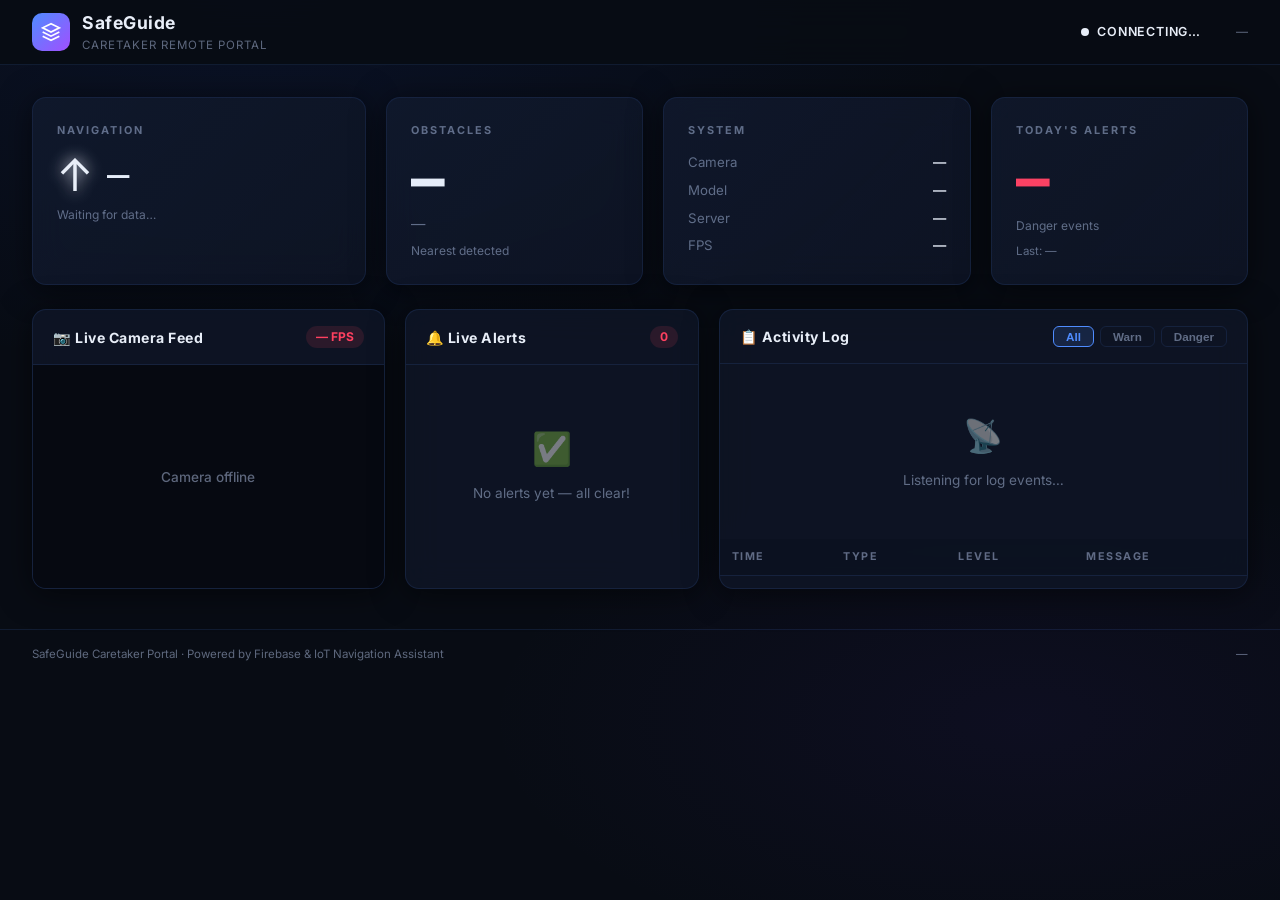
==== caretaker-portal/index.html @ 3fbd7770 "new change" ====
<!DOCTYPE html>
<html lang="en">
<head>
  <meta charset="UTF-8" />
  <meta name="viewport" content="width=device-width, initial-scale=1.0"/>
  <title>SafeGuide — Caretaker Portal</title>
  <meta name="description" content="Remote monitoring portal for IoT Navigation Assistant — track your loved one's safety in real time.">
  <link rel="preconnect" href="https://fonts.googleapis.com">
  <link href="https://fonts.googleapis.com/css2?family=Inter:wght@300;400;500;600;700;800&family=JetBrains+Mono:wght@400;500&display=swap" rel="stylesheet">
  <link rel="stylesheet" href="style.css">
</head>
<body>

  <!-- ══════════════════ HEADER ══════════════════ -->
  <header class="header">
    <div class="header-inner">
      <div class="brand">
        <div class="brand-icon">
          <svg viewBox="0 0 24 24" fill="none" stroke="currentColor" stroke-width="2">
            <path d="M12 2L2 7l10 5 10-5-10-5z"/>
            <path d="M2 17l10 5 10-5"/>
            <path d="M2 12l10 5 10-5"/>
          </svg>
        </div>
        <div>
          <div class="brand-name">SafeGuide</div>
          <div class="brand-sub">Caretaker Remote Portal</div>
        </div>
      </div>

      <div class="header-status">
        <div class="live-badge" id="live-badge">
          <span class="live-dot"></span>
          <span id="live-badge-text">Connecting…</span>
        </div>
        <div class="last-updated" id="last-updated">—</div>
      </div>
    </div>
  </header>

  <!-- ══════════════════ CONFIG BANNER (shown until Firebase is configured) ══════════════════ -->
  <div class="config-banner" id="config-banner">
    <div class="config-inner">
      <span class="config-icon">⚙️</span>
      <span>Open <strong>firebase-config.js</strong> and paste your Firebase project credentials to activate live monitoring.</span>
      <button class="config-dismiss" onclick="document.getElementById('config-banner').style.display='none'">Dismiss</button>
    </div>
  </div>

  <!-- ══════════════════ MAIN GRID ══════════════════ -->
  <main class="main-grid">

    <!-- ── ROW 1: Status Cards ── -->
    <section class="cards-row">

      <!-- Direction -->
      <div class="card card--direction" id="card-direction">
        <div class="card-label">NAVIGATION</div>
        <div class="direction-display" id="direction-display">
          <div class="direction-arrow" id="direction-arrow">↑</div>
          <div class="direction-text" id="direction-text">—</div>
        </div>
        <div class="card-sub" id="direction-sub">Waiting for data…</div>
      </div>

      <!-- Obstacle -->
      <div class="card card--obstacle" id="card-obstacle">
        <div class="card-label">OBSTACLES</div>
        <div class="obstacle-count" id="obstacle-count">—</div>
        <div class="obstacle-dist" id="obstacle-dist">—</div>
        <div class="card-sub">Nearest detected</div>
      </div>

      <!-- System Status -->
      <div class="card card--system">
        <div class="card-label">SYSTEM</div>
        <div class="system-rows">
          <div class="sys-row">
            <span class="sys-key">Camera</span>
            <span class="sys-val" id="sys-camera">—</span>
          </div>
          <div class="sys-row">
            <span class="sys-key">Model</span>
            <span class="sys-val" id="sys-model">—</span>
          </div>
          <div class="sys-row">
            <span class="sys-key">Server</span>
            <span class="sys-val" id="sys-server">—</span>
          </div>
          <div class="sys-row">
            <span class="sys-key">FPS</span>
            <span class="sys-val" id="sys-fps">—</span>
          </div>
        </div>
      </div>

      <!-- Alert Summary -->
      <div class="card card--alerts-summary">
        <div class="card-label">TODAY'S ALERTS</div>
        <div class="alert-count" id="alert-today-count">—</div>
        <div class="card-sub">Danger events</div>
        <div class="alert-last" id="alert-last-time">Last: —</div>
      </div>

    </section>

    <!-- ── ROW 2: Danger Alert Panel ── -->
    <div class="danger-banner hidden" id="danger-banner">
      <div class="danger-icon">⚠️</div>
      <div class="danger-content">
        <div class="danger-title" id="danger-title">DANGER — Obstacle Too Close</div>
        <div class="danger-detail" id="danger-detail">—</div>
      </div>
      <div class="danger-time" id="danger-time">—</div>
    </div>

    <!-- ── ROW 3: Alerts Feed + Activity Log ── -->
    <section class="bottom-row">

      <!-- Live Camera Feed -->
      <div class="panel panel--camera">
        <div class="panel-header">
          <h2 class="panel-title">📷 Live Camera Feed</h2>
          <span class="panel-badge" id="camera-fps-badge">— FPS</span>
        </div>
        <div class="camera-container">
          <div class="camera-overlay-text" id="camera-overlay-text">Camera offline</div>
          <img id="camera-feed" class="camera-img hidden" src="" alt="Live Video Feed" />
        </div>
      </div>

      <!-- Real-time Alerts Feed -->
      <div class="panel panel--alerts">
        <div class="panel-header">
          <h2 class="panel-title">🔔 Live Alerts</h2>
          <span class="panel-badge" id="alert-count-badge">0</span>
        </div>
        <div class="alerts-scroll" id="alerts-scroll">
          <div class="empty-state" id="alerts-empty">
            <div class="empty-icon">✅</div>
            <div>No alerts yet — all clear!</div>
          </div>
          <div id="alerts-list"></div>
        </div>
      </div>

      <!-- Activity Log -->
      <div class="panel panel--logs">
        <div class="panel-header">
          <h2 class="panel-title">📋 Activity Log</h2>
          <div class="log-filters">
            <button class="log-filter active" onclick="setFilter(this,'all')" data-filter="all">All</button>
            <button class="log-filter" onclick="setFilter(this,'warn')" data-filter="warn">Warn</button>
            <button class="log-filter" onclick="setFilter(this,'danger')" data-filter="danger">Danger</button>
          </div>
        </div>
        <div class="log-scroll" id="log-scroll">
          <div class="empty-state" id="logs-empty">
            <div class="empty-icon">📡</div>
            <div>Listening for log events…</div>
          </div>
          <table class="log-table" id="log-table">
            <thead>
              <tr>
                <th>Time</th>
                <th>Type</th>
                <th>Level</th>
                <th>Message</th>
              </tr>
            </thead>
            <tbody id="log-body"></tbody>
          </table>
        </div>
      </div>

    </section>

  </main>

  <!-- ══════════════════ FOOTER ══════════════════ -->
  <footer class="footer">
    <span>SafeGuide Caretaker Portal · Powered by Firebase &amp; IoT Navigation Assistant</span>
    <span id="footer-clock">—</span>
  </footer>

  <!-- ══════════════════ SCRIPTS ══════════════════ -->

  <!-- Firebase SDKs (v9 modular via CDN compat shim) -->
  <script type="module">
    import { initializeApp } from "https://www.gstatic.com/firebasejs/10.12.2/firebase-app.js";
    import {
      getFirestore,
      doc, onSnapshot,
      collection, query, orderBy, limit
    } from "https://www.gstatic.com/firebasejs/10.12.2/firebase-firestore.js";

    // ── Load user config ──────────────────────────────────────────────────────
    // firebase-config.js must export window.FIREBASE_CONFIG = { apiKey, ... }
    // We import it as a classic script tag below; here we just reference it.

    const cfg = window.FIREBASE_CONFIG;
    const configBanner = document.getElementById('config-banner');

    if (!cfg || !cfg.apiKey || cfg.apiKey === 'YOUR_API_KEY') {
      // Config not filled in — stay in demo mode
      configBanner.style.display = 'flex';
      startDemoMode();
    } else {
      configBanner.style.display = 'none';
      startFirebaseMode(cfg, { initializeApp, getFirestore, doc, onSnapshot, collection, query, orderBy, limit });
    }

    // ── Canvas-based camera frame generator for Demo Mode ──────────────────────
    const demoCanvas = document.createElement('canvas');
    demoCanvas.width = 240;
    demoCanvas.height = 240;
    const demoCtx = demoCanvas.getContext('2d');

    function generateDemoFrame(direction, obstacleCount, closestDistance) {
      // 1. Clear with dark blue floor/sky background
      demoCtx.fillStyle = '#0f1626';
      demoCtx.fillRect(0, 0, 240, 240);

      // 2. Draw walls / sky perspective
      demoCtx.fillStyle = '#17223b';
      demoCtx.beginPath();
      demoCtx.moveTo(0, 0);
      demoCtx.lineTo(240, 0);
      demoCtx.lineTo(240, 110);
      demoCtx.lineTo(0, 110);
      demoCtx.closePath();
      demoCtx.fill();

      // 3. Draw walkable ground path (green overlay)
      demoCtx.fillStyle = 'rgba(54, 247, 151, 0.25)';
      demoCtx.strokeStyle = '#36f797';
      demoCtx.lineWidth = 2;
      demoCtx.beginPath();

      // Drift the walkable center depending on the direction
      let drift = 0;
      if (direction === 'LEFT' || direction === 'SLIGHT LEFT') drift = -40;
      if (direction === 'RIGHT' || direction === 'SLIGHT RIGHT') drift = 40;
      if (direction === 'STOP') drift = 0;

      // Draw path polygon (perspective trapezoid)
      demoCtx.moveTo(85, 110);
      demoCtx.lineTo(155, 110);
      if (direction === 'STOP') {
        // Blocked path
        demoCtx.lineTo(135, 240);
        demoCtx.lineTo(105, 240);
      } else {
        demoCtx.lineTo(190 + drift, 240);
        demoCtx.lineTo(50 + drift, 240);
      }
      demoCtx.closePath();
      demoCtx.fill();
      demoCtx.stroke();

      // 4. Draw obstacles if present
      if (obstacleCount > 0 && closestDistance) {
        const dist = parseFloat(closestDistance);
        // Scale size based on distance
        const size = Math.max(20, Math.min(90, 100 / dist));
        const ox = 120 + (drift * 0.5) - size/2;
        const oy = 150 - size/2;

        demoCtx.fillStyle = 'rgba(255, 64, 96, 0.35)';
        demoCtx.strokeStyle = '#ff4060';
        demoCtx.lineWidth = 2;
        demoCtx.fillRect(ox, oy, size, size);
        demoCtx.strokeRect(ox, oy, size, size);

        // Alert text overlay
        demoCtx.fillStyle = '#ff4060';
        demoCtx.font = 'bold 9px monospace';
        demoCtx.fillText(`OBSTACLE: ${dist}m`, ox + 2, oy - 4);
      }

      // Return base64 string without the prefix
      const dataUrl = demoCanvas.toDataURL('image/jpeg', 0.6);
      return dataUrl.split(',')[1];
    }

    // ── Demo mode (no Firebase) ───────────────────────────────────────────────
    function startDemoMode() {
      setLiveBadge('demo', 'Demo Mode');
      const directions = ['FORWARD','SLIGHT LEFT','SLIGHT RIGHT','STOP','FORWARD','FORWARD'];
      let i = 0;
      setInterval(() => {
        const dir = directions[i++ % directions.length];
        const obs = Math.floor(Math.random() * 4);
        const dist = (Math.random() * 3 + 0.5).toFixed(1);
        const frameBase64 = generateDemoFrame(dir, obs, obs > 0 ? dist : null);
        updateTelemetry({
          direction: dir,
          fps: (Math.random() * 5 + 6).toFixed(1),
          obstacle_count: obs,
          closest_obstacle_m: obs > 0 ? dist : null,
          camera_frame: frameBase64,
          camera_status: 'Connected',
          model_status: 'Free-space ONNX',
          server_status: 'Active',
        });
      }, 2000);

      // Fake demo alerts
      setTimeout(() => addAlert({ event:'STOP_STREAK', details:'User stopped for 3 consecutive frames', level:'warn', timestamp: new Date().toISOString() }), 3000);
      setTimeout(() => addAlert({ event:'DANGER_OBSTACLE', details:'Direction=STOP | Obstacles=2 | Closest=0.9m', level:'danger', timestamp: new Date().toISOString() }), 7000);
    }

    // ── Firebase live mode ────────────────────────────────────────────────────
    function startFirebaseMode(cfg, fb) {
      const app = fb.initializeApp(cfg);
      const db  = fb.getFirestore(app);

      setLiveBadge('connecting', 'Connecting…');

      // 1. Real-time telemetry listener (document)
      const liveDocRef = fb.doc(db, 'telemetry', 'live');
      fb.onSnapshot(liveDocRef, (snap) => {
        if (snap.exists()) {
          setLiveBadge('live', 'LIVE');
          updateTelemetry(snap.data());
          const timestampStr = snap.data().last_updated || snap.data().timestamp;
          document.getElementById('last-updated').textContent =
            'Updated ' + timeAgo(timestampStr);
          document.getElementById('last-updated').dataset.ts = timestampStr;
        } else {
          setLiveBadge('offline', 'No Data Yet');
        }
      }, (err) => {
        console.error('Telemetry listener error:', err);
        setLiveBadge('offline', 'Connection Error');
      });

      // 2. Real-time alerts listener (last 50, newest first)
      const alertsQuery = fb.query(
        fb.collection(db, 'alerts'),
        fb.orderBy('timestamp', 'desc'),
        fb.limit(50)
      );
      fb.onSnapshot(alertsQuery, (snap) => {
        const alertsList = document.getElementById('alerts-list');
        const alertsEmpty = document.getElementById('alerts-empty');
        alertsList.innerHTML = '';
        let todayCount = 0;
        const today = new Date().toDateString();

        snap.forEach(docSnap => {
          const data = docSnap.data();
          if (new Date(data.timestamp).toDateString() === today) todayCount++;
          addAlertRow(data, alertsList);
        });

        alertsEmpty.style.display = snap.empty ? 'flex' : 'none';
        document.getElementById('alert-count-badge').textContent = snap.size;
        document.getElementById('alert-today-count').textContent = todayCount;

        // Show/hide danger banner for latest alert
        if (!snap.empty) {
          const latest = snap.docs[0].data();
          const level = latest.level || (latest.alert_type === 'DANGER' ? 'danger' : 'warn');
          if (level === 'danger') {
            showDangerBanner(latest);
          }
          document.getElementById('alert-last-time').textContent =
            'Last: ' + formatTime(latest.timestamp);
        }
      });

      // 3. Activity log listener (last 100 warn/danger entries)
      const logsQuery = fb.query(
        fb.collection(db, 'activity_logs'),
        fb.orderBy('timestamp', 'desc'),
        fb.limit(100)
      );
      fb.onSnapshot(logsQuery, (snap) => {
        const tbody = document.getElementById('log-body');
        const logsEmpty = document.getElementById('logs-empty');
        tbody.innerHTML = '';
        snap.forEach(docSnap => addLogRow(docSnap.data(), tbody));
        logsEmpty.style.display = snap.empty ? 'flex' : 'none';
        document.getElementById('log-table').style.display = snap.empty ? 'none' : 'table';
      });
    }

    // ── UI update helpers ─────────────────────────────────────────────────────

    const DIRECTION_ARROW = {
      'FORWARD': '↑', 'STOP': '⛔', 'LEFT': '←', 'RIGHT': '→',
      'SLIGHT LEFT': '↖', 'SLIGHT RIGHT': '↗', 'BACK': '↓'
    };

    function updateTelemetry(data) {
      const dir = (data.navigation_status || data.direction || 'UNKNOWN').toUpperCase();
      document.getElementById('direction-text').textContent = dir;
      document.getElementById('direction-arrow').textContent = DIRECTION_ARROW[dir] || '•';

      const card = document.getElementById('card-direction');
      card.className = 'card card--direction';
      if (dir === 'STOP') card.classList.add('state--danger');
      else if (dir.includes('LEFT') || dir.includes('RIGHT')) card.classList.add('state--warn');
      else card.classList.add('state--ok');

      document.getElementById('direction-sub').textContent =
        new Date().toLocaleTimeString();

      const obsCount = data.obstacle_count ?? '—';
      document.getElementById('obstacle-count').textContent = obsCount;
      const dist = data.closest_obstacle_m;
      document.getElementById('obstacle-dist').textContent =
        dist != null ? dist + ' m away' : 'Clear path';

      const obsCard = document.getElementById('card-obstacle');
      obsCard.className = 'card card--obstacle';
      if (dist != null && parseFloat(dist) < 1.8) obsCard.classList.add('state--danger');
      else if (dist != null && parseFloat(dist) < 3.5) obsCard.classList.add('state--warn');

      const colored = (v, good) => `<span class="${v === good ? 'ok' : 'warn'}">${v || '—'}</span>`;
      document.getElementById('sys-camera').innerHTML  = colored(data.camera_status, 'Connected');
      document.getElementById('sys-model').innerHTML   = colored(data.model_status, 'Free-space ONNX');
      document.getElementById('sys-server').innerHTML  = colored(data.server_status, 'Active');
      document.getElementById('sys-fps').textContent   = data.fps ? data.fps + ' fps' : '—';

      // Update camera feed
      const camImg = document.getElementById('camera-feed');
      const camOverlay = document.getElementById('camera-overlay-text');
      const camFpsBadge = document.getElementById('camera-fps-badge');

      if (data.camera_frame) {
        camImg.src = 'data:image/jpeg;base64,' + data.camera_frame;
        camImg.classList.remove('hidden');
        camOverlay.classList.add('hidden');
        camFpsBadge.textContent = (data.fps ? parseFloat(data.fps).toFixed(1) : '—') + ' FPS';
      } else {
        camImg.classList.add('hidden');
        camOverlay.classList.remove('hidden');
        camFpsBadge.textContent = '— FPS';
      }
    }

    function addAlert(data) {
      const list = document.getElementById('alerts-list');
      addAlertRow(data, list);
      document.getElementById('alerts-empty').style.display = 'none';
      const badge = document.getElementById('alert-count-badge');
      badge.textContent = parseInt(badge.textContent || '0') + 1;
    }

    function addAlertRow(data, container) {
      const level = data.level || (data.alert_type === 'DANGER' ? 'danger' : 'warn');
      const el = document.createElement('div');
      el.className = `alert-row alert--${level}`;
      el.innerHTML = `
        <div class="alert-event">${data.alert_type || data.event || '—'}</div>
        <div class="alert-details">${data.reason || data.details || ''}</div>
        <div class="alert-time">${formatTime(data.timestamp)}</div>
      `;
      container.prepend(el);
    }

    function addLogRow(data, tbody) {
      const tr = document.createElement('tr');
      tr.className = `log-row log--${data.level || 'info'}`;
      tr.setAttribute('data-level', data.level || 'info');
      tr.innerHTML = `
        <td class="mono">${formatTime(data.timestamp)}</td>
        <td>${data.event_type || data.type || '—'}</td>
        <td><span class="level-badge level--${data.level || 'info'}">${(data.level || 'info').toUpperCase()}</span></td>
        <td>${data.message || '—'}</td>
      `;
      tbody.appendChild(tr);
    }

    function showDangerBanner(data) {
      const banner = document.getElementById('danger-banner');
      banner.classList.remove('hidden');
      document.getElementById('danger-title').textContent = '⚠️ DANGER — ' + (data.alert_type || data.event || 'Alert');
      document.getElementById('danger-detail').textContent = data.reason || data.details || '';
      document.getElementById('danger-time').textContent  = formatTime(data.timestamp);
      setTimeout(() => banner.classList.add('hidden'), 10000);
    }

    function setLiveBadge(state, text) {
      const badge = document.getElementById('live-badge');
      badge.className = `live-badge live--${state}`;
      document.getElementById('live-badge-text').textContent = text;
    }

    function formatTime(ts) {
      if (!ts) return '—';
      try { return new Date(ts).toLocaleTimeString(); } catch { return ts; }
    }

    function timeAgo(ts) {
      if (!ts) return '—';
      const sec = Math.round((Date.now() - new Date(ts).getTime()) / 1000);
      if (sec < 5) return 'just now';
      if (sec < 60) return sec + 's ago';
      return Math.round(sec / 60) + 'm ago';
    }

    // Log filter
    window.setFilter = function(btn, level) {
      document.querySelectorAll('.log-filter').forEach(b => b.classList.remove('active'));
      btn.classList.add('active');
      document.querySelectorAll('#log-body tr').forEach(tr => {
        tr.style.display = (level === 'all' || tr.dataset.level === level) ? '' : 'none';
      });
    };

    // Clock
    function tick() {
      document.getElementById('footer-clock').textContent =
        new Date().toLocaleTimeString([], {hour:'2-digit', minute:'2-digit', second:'2-digit'});
    }
    tick();
    setInterval(tick, 1000);

    // Update last-updated every 5s
    setInterval(() => {
      const el = document.getElementById('last-updated');
      if (el.dataset.ts) {
        el.textContent = 'Updated ' + timeAgo(el.dataset.ts);
      }
    }, 5000);

  </script>

  <!-- Firebase config (user fills in their keys here) -->
  <script src="firebase-config.js"></script>

</body>
</html>
---- caretaker-portal/style.css ----
/* ══════════════════════════════════════════════════════════════════
   SafeGuide Caretaker Portal — style.css
   Premium dark glassmorphism design
══════════════════════════════════════════════════════════════════ */

/* ── Reset & Tokens ─────────────────────────────────────────────── */
*, *::before, *::after { box-sizing: border-box; margin: 0; padding: 0; }

:root {
  --bg:           #080c14;
  --surface:      rgba(15, 22, 38, 0.85);
  --surface-2:    rgba(20, 30, 55, 0.70);
  --border:       rgba(80, 140, 255, 0.12);
  --border-glow:  rgba(80, 140, 255, 0.30);
  --text:         #e8eef8;
  --text-muted:   rgba(200, 218, 255, 0.45);
  --accent:       #4f8cff;
  --accent-soft:  rgba(79, 140, 255, 0.15);
  --ok:           #36f797;
  --ok-bg:        rgba(54, 247, 151, 0.10);
  --warn:         #ffcc00;
  --warn-bg:      rgba(255, 204, 0, 0.10);
  --danger:       #ff4060;
  --danger-bg:    rgba(255, 64, 96, 0.12);
  --font:         'Inter', system-ui, sans-serif;
  --mono:         'JetBrains Mono', monospace;
  --radius:       14px;
  --radius-sm:    8px;
  --shadow:       0 4px 32px rgba(0,0,0,0.55);
}

html { font-size: 16px; }

body {
  font-family: var(--font);
  background: var(--bg);
  color: var(--text);
  min-height: 100vh;
  line-height: 1.5;
  background-image:
    radial-gradient(ellipse 80% 60% at 20% 0%, rgba(30, 70, 200, 0.10) 0%, transparent 70%),
    radial-gradient(ellipse 60% 40% at 80% 80%, rgba(80, 40, 180, 0.08) 0%, transparent 70%);
}

/* ── Header ─────────────────────────────────────────────────────── */
.header {
  position: sticky;
  top: 0;
  z-index: 100;
  background: rgba(8, 12, 20, 0.92);
  backdrop-filter: blur(20px);
  border-bottom: 1px solid var(--border);
  padding: 0 2rem;
}
.header-inner {
  max-width: 1400px;
  margin: 0 auto;
  height: 64px;
  display: flex;
  align-items: center;
  justify-content: space-between;
}
.brand { display: flex; align-items: center; gap: 12px; }
.brand-icon {
  width: 38px; height: 38px;
  background: linear-gradient(135deg, #4f8cff, #a14fff);
  border-radius: 10px;
  display: flex; align-items: center; justify-content: center;
  color: white;
}
.brand-icon svg { width: 20px; height: 20px; }
.brand-name { font-size: 1.1rem; font-weight: 700; letter-spacing: 0.5px; }
.brand-sub  { font-size: 0.72rem; color: var(--text-muted); letter-spacing: 1px; text-transform: uppercase; }

.header-status { display: flex; align-items: center; gap: 20px; }

.live-badge {
  display: flex; align-items: center; gap: 8px;
  padding: 5px 14px;
  border-radius: 20px;
  font-size: 0.78rem;
  font-weight: 600;
  letter-spacing: 0.8px;
  text-transform: uppercase;
  border: 1px solid transparent;
  transition: all 0.3s;
}
.live--live    { background: var(--ok-bg);     border-color: rgba(54,247,151,0.3); color: var(--ok);     }
.live--offline { background: var(--danger-bg); border-color: rgba(255,64,96,0.3);  color: var(--danger); }
.live--demo    { background: var(--warn-bg);   border-color: rgba(255,204,0,0.3);  color: var(--warn);   }
.live--connecting { background: var(--accent-soft); border-color: var(--border-glow); color: var(--accent); }

.live-dot {
  width: 8px; height: 8px;
  border-radius: 50%;
  background: currentColor;
  animation: pulse-dot 1.4s ease-in-out infinite;
}
@keyframes pulse-dot {
  0%, 100% { opacity: 1; transform: scale(1); }
  50%       { opacity: 0.4; transform: scale(0.7); }
}

.last-updated { font-size: 0.75rem; color: var(--text-muted); }

/* ── Config Banner ──────────────────────────────────────────────── */
.config-banner {
  display: none;
  background: linear-gradient(90deg, rgba(255,204,0,0.10), rgba(255,204,0,0.05));
  border-bottom: 1px solid rgba(255,204,0,0.20);
  padding: 10px 2rem;
  align-items: center;
  gap: 12px;
  font-size: 0.85rem;
  color: var(--warn);
}
.config-inner { max-width:1400px; margin:0 auto; display:flex; gap:12px; align-items:center; width:100%; }
.config-icon { font-size: 1.1rem; }
.config-dismiss {
  margin-left: auto;
  background: rgba(255,204,0,0.15);
  border: 1px solid rgba(255,204,0,0.30);
  color: var(--warn);
  border-radius: 6px;
  padding: 3px 12px;
  cursor: pointer;
  font-size: 0.78rem;
}
.config-dismiss:hover { background: rgba(255,204,0,0.25); }

/* ── Main Layout ────────────────────────────────────────────────── */
.main-grid {
  max-width: 1400px;
  margin: 0 auto;
  padding: 2rem;
  display: flex;
  flex-direction: column;
  gap: 1.5rem;
}

/* ── Cards Row ──────────────────────────────────────────────────── */
.cards-row {
  display: grid;
  grid-template-columns: 1.3fr 1fr 1.2fr 1fr;
  gap: 1.25rem;
}

.card {
  background: var(--surface);
  border: 1px solid var(--border);
  border-radius: var(--radius);
  padding: 1.5rem;
  backdrop-filter: blur(16px);
  box-shadow: var(--shadow);
  transition: border-color 0.3s, box-shadow 0.3s;
  position: relative;
  overflow: hidden;
}
.card::before {
  content: '';
  position: absolute;
  inset: 0;
  background: linear-gradient(135deg, rgba(79,140,255,0.03), transparent);
  pointer-events: none;
}
.card-label {
  font-size: 0.68rem;
  font-weight: 700;
  letter-spacing: 2px;
  color: var(--text-muted);
  text-transform: uppercase;
  margin-bottom: 0.9rem;
}
.card-sub {
  font-size: 0.75rem;
  color: var(--text-muted);
  margin-top: 0.5rem;
}

/* Direction card */
.direction-display {
  display: flex;
  align-items: center;
  gap: 14px;
}
.direction-arrow {
  font-size: 2.8rem;
  line-height: 1;
  transition: all 0.3s;
  filter: drop-shadow(0 0 8px currentColor);
}
.direction-text {
  font-size: 1.4rem;
  font-weight: 800;
  letter-spacing: 1px;
}

/* Obstacle card */
.obstacle-count {
  font-size: 3.5rem;
  font-weight: 800;
  line-height: 1;
  font-family: var(--mono);
}
.obstacle-dist {
  font-size: 0.9rem;
  color: var(--text-muted);
  margin-top: 4px;
}

/* System card */
.system-rows { display: flex; flex-direction: column; gap: 8px; }
.sys-row {
  display: flex;
  justify-content: space-between;
  align-items: center;
  font-size: 0.83rem;
}
.sys-key { color: var(--text-muted); }
.sys-val { font-weight: 600; }
.ok   { color: var(--ok); }
.warn { color: var(--warn); }

/* Alert summary card */
.alert-count {
  font-size: 3.5rem;
  font-weight: 800;
  font-family: var(--mono);
  color: var(--danger);
  line-height: 1;
}
.alert-last { font-size: 0.72rem; color: var(--text-muted); margin-top: 8px; }

/* Card state variants */
.state--ok     { border-color: rgba(54,247,151,0.25); box-shadow: 0 4px 32px rgba(0,0,0,0.55), 0 0 20px rgba(54,247,151,0.05); }
.state--warn   { border-color: rgba(255,204,0,0.30); box-shadow: 0 4px 32px rgba(0,0,0,0.55), 0 0 20px rgba(255,204,0,0.08); }
.state--danger { border-color: rgba(255,64,96,0.40); box-shadow: 0 4px 32px rgba(0,0,0,0.55), 0 0 25px rgba(255,64,96,0.12); animation: danger-pulse 2s ease-in-out infinite; }

@keyframes danger-pulse {
  0%, 100% { border-color: rgba(255,64,96,0.40); }
  50%       { border-color: rgba(255,64,96,0.75); }
}

/* ── Danger Banner ──────────────────────────────────────────────── */
.danger-banner {
  background: linear-gradient(135deg, rgba(255,64,96,0.15), rgba(255,64,96,0.05));
  border: 1px solid rgba(255,64,96,0.40);
  border-radius: var(--radius);
  padding: 1rem 1.5rem;
  display: flex;
  align-items: center;
  gap: 1rem;
  animation: slide-in 0.4s ease;
}
.danger-banner.hidden { display: none; }
@keyframes slide-in {
  from { opacity: 0; transform: translateY(-12px); }
  to   { opacity: 1; transform: translateY(0); }
}
.danger-icon { font-size: 2rem; }
.danger-content { flex: 1; }
.danger-title  { font-size: 1rem; font-weight: 700; color: var(--danger); }
.danger-detail { font-size: 0.83rem; color: var(--text-muted); margin-top: 2px; }
.danger-time   { font-size: 0.75rem; color: var(--text-muted); white-space: nowrap; font-family: var(--mono); }

/* ── Bottom Row ─────────────────────────────────────────────────── */
.bottom-row {
  display: grid;
  grid-template-columns: 1.2fr 1fr 1.8fr;
  gap: 1.25rem;
}

/* Camera panel */
.panel--camera {
  min-height: 280px;
}
.camera-container {
  flex: 1;
  position: relative;
  background: #060911;
  display: flex;
  align-items: center;
  justify-content: center;
  overflow: hidden;
  border-bottom-left-radius: var(--radius-sm);
  border-bottom-right-radius: var(--radius-sm);
}
.camera-img {
  width: 100%;
  height: 100%;
  object-fit: cover;
  display: block;
}
.camera-img.hidden {
  display: none;
}
.camera-overlay-text {
  position: absolute;
  color: var(--text-muted);
  font-size: 0.85rem;
  font-weight: 500;
  z-index: 10;
}

.panel {
  background: var(--surface);
  border: 1px solid var(--border);
  border-radius: var(--radius);
  backdrop-filter: blur(16px);
  box-shadow: var(--shadow);
  display: flex;
  flex-direction: column;
  overflow: hidden;
}
.panel-header {
  padding: 1rem 1.25rem;
  border-bottom: 1px solid var(--border);
  display: flex;
  align-items: center;
  justify-content: space-between;
  gap: 1rem;
  flex-shrink: 0;
}
.panel-title { font-size: 0.88rem; font-weight: 700; letter-spacing: 0.5px; }
.panel-badge {
  background: var(--danger-bg);
  color: var(--danger);
  border-radius: 12px;
  padding: 2px 10px;
  font-size: 0.75rem;
  font-weight: 700;
}

/* Alerts scroll */
.alerts-scroll {
  flex: 1;
  overflow-y: auto;
  padding: 0.75rem;
  display: flex;
  flex-direction: column;
  gap: 8px;
  max-height: 420px;
}
.alert-row {
  border-radius: var(--radius-sm);
  padding: 10px 14px;
  border-left: 3px solid;
}
.alert--danger { background: var(--danger-bg); border-color: var(--danger); }
.alert--warn   { background: var(--warn-bg);   border-color: var(--warn); }
.alert-event   { font-size: 0.82rem; font-weight: 700; }
.alert-details { font-size: 0.78rem; color: var(--text-muted); margin-top: 2px; }
.alert-time    { font-size: 0.70rem; color: var(--text-muted); margin-top: 4px; font-family: var(--mono); }

/* Log table */
.log-scroll {
  flex: 1;
  overflow-y: auto;
  max-height: 420px;
}
.log-table {
  width: 100%;
  border-collapse: collapse;
  font-size: 0.79rem;
}
.log-table thead th {
  padding: 10px 12px;
  text-align: left;
  font-size: 0.67rem;
  font-weight: 700;
  letter-spacing: 1.5px;
  color: var(--text-muted);
  text-transform: uppercase;
  border-bottom: 1px solid var(--border);
  background: rgba(10,16,30,0.5);
  position: sticky;
  top: 0;
}
.log-table td {
  padding: 8px 12px;
  border-bottom: 1px solid rgba(80,140,255,0.06);
  vertical-align: top;
}
.log-row:hover td { background: rgba(79,140,255,0.04); }
.log--danger td:first-child { border-left: 2px solid var(--danger); }
.log--warn   td:first-child { border-left: 2px solid var(--warn); }

.level-badge {
  display: inline-block;
  padding: 2px 8px;
  border-radius: 4px;
  font-size: 0.65rem;
  font-weight: 700;
  letter-spacing: 0.8px;
}
.level--danger { background: var(--danger-bg); color: var(--danger); }
.level--warn   { background: var(--warn-bg);   color: var(--warn); }
.level--info   { background: var(--accent-soft); color: var(--accent); }

/* Log filters */
.log-filters { display: flex; gap: 6px; }
.log-filter {
  background: transparent;
  border: 1px solid var(--border);
  color: var(--text-muted);
  border-radius: 6px;
  padding: 3px 12px;
  font-size: 0.73rem;
  font-weight: 600;
  cursor: pointer;
  transition: all 0.2s;
}
.log-filter:hover, .log-filter.active {
  background: var(--accent-soft);
  border-color: var(--accent);
  color: var(--accent);
}

/* Scrollbar */
::-webkit-scrollbar { width: 5px; height: 5px; }
::-webkit-scrollbar-track { background: transparent; }
::-webkit-scrollbar-thumb { background: rgba(79,140,255,0.25); border-radius: 99px; }

/* Empty state */
.empty-state {
  display: flex;
  flex-direction: column;
  align-items: center;
  justify-content: center;
  gap: 10px;
  padding: 3rem;
  color: var(--text-muted);
  font-size: 0.85rem;
  text-align: center;
}
.empty-icon { font-size: 2rem; }

/* Mono text */
.mono { font-family: var(--mono); }

/* ── Footer ─────────────────────────────────────────────────────── */
.footer {
  max-width: 1400px;
  margin: 0 auto;
  padding: 1rem 2rem;
  display: flex;
  justify-content: space-between;
  font-size: 0.72rem;
  color: var(--text-muted);
  border-top: 1px solid var(--border);
  margin-top: 0.5rem;
}

/* ── Responsive ─────────────────────────────────────────────────── */
@media (max-width: 1100px) {
  .cards-row { grid-template-columns: 1fr 1fr; }
  .bottom-row { grid-template-columns: 1fr; }
}
@media (max-width: 640px) {
  .main-grid { padding: 1rem; }
  .cards-row { grid-template-columns: 1fr; }
  .header-inner { padding: 0 1rem; }
  .header { padding: 0 1rem; }
}
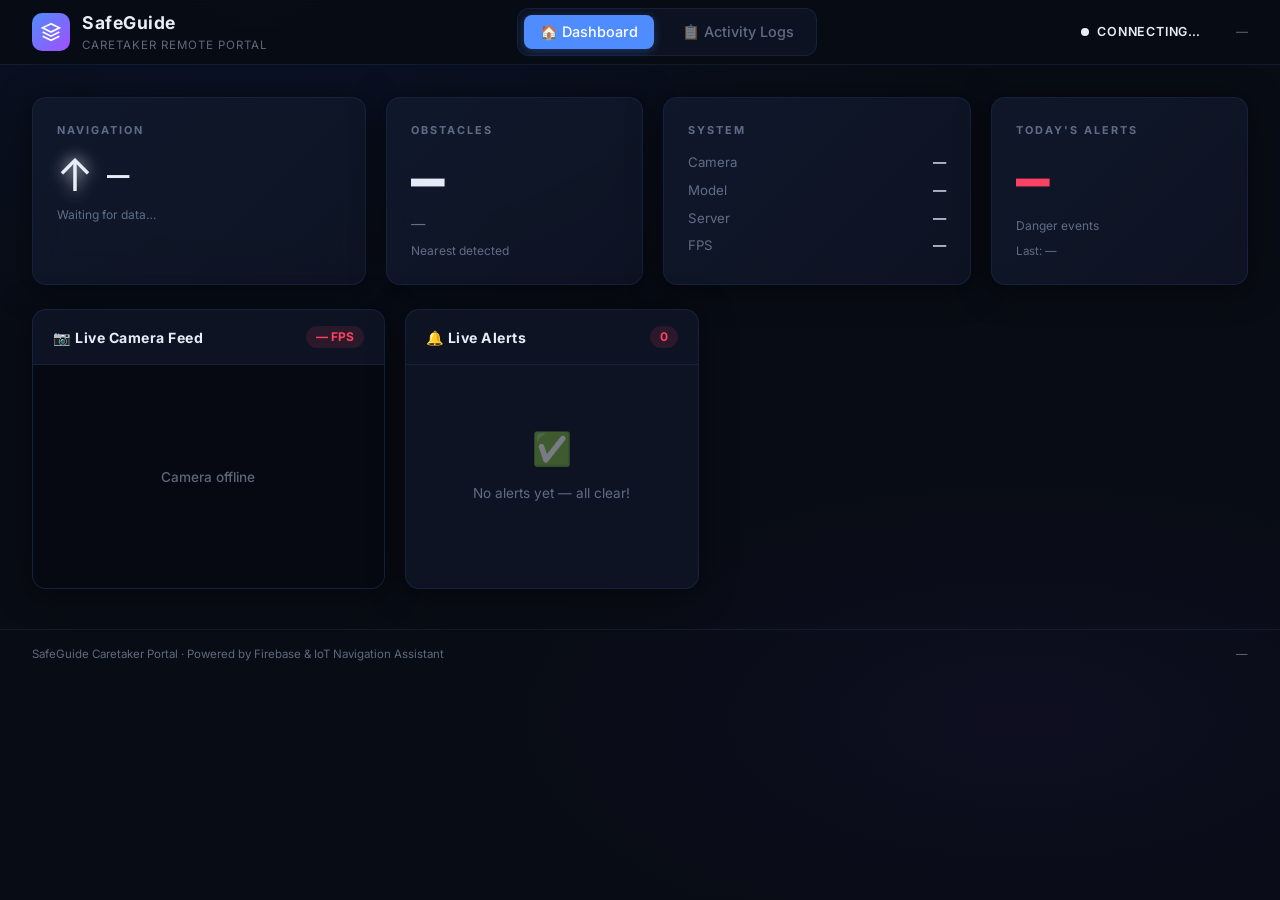
==== commit 2c6057e3: "final2" ====
--- a/caretaker-portal/index.html
+++ b/caretaker-portal/index.html
@@ -27,6 +27,11 @@
           <div class="brand-sub">Caretaker Remote Portal</div>
         </div>
       </div>
+      
+      <div class="nav-menu">
+        <button class="nav-btn active" id="nav-btn-dashboard" onclick="switchTab('dashboard')">🏠 Dashboard</button>
+        <button class="nav-btn" id="nav-btn-logs" onclick="switchTab('logs')">📋 Activity Logs</button>
+      </div>
 
       <div class="header-status">
         <div class="live-badge" id="live-badge">
@@ -47,8 +52,9 @@
     </div>
   </div>
 
-  <!-- ══════════════════ MAIN GRID ══════════════════ -->
-  <main class="main-grid">
+  <!-- ══════════════════ DASHBOARD TAB ══════════════════ -->
+  <div id="tab-dashboard" class="tab-content active">
+    <main class="main-grid">
 
     <!-- ── ROW 1: Status Cards ── -->
     <section class="cards-row">
@@ -144,14 +150,19 @@
         </div>
       </div>
 
-      <!-- Activity Log -->
-      <div class="panel panel--logs">
+    </main>
+  </div>
+
+  <!-- ══════════════════ LOGS TAB ══════════════════ -->
+  <div id="tab-logs" class="tab-content" style="display: none;">
+    <main class="logs-page">
+      <div class="panel panel--logs full-page-logs">
         <div class="panel-header">
-          <h2 class="panel-title">📋 Activity Log</h2>
+          <h2 class="panel-title">📋 Full Activity Log History</h2>
           <div class="log-filters">
             <button class="log-filter active" onclick="setFilter(this,'all')" data-filter="all">All</button>
-            <button class="log-filter" onclick="setFilter(this,'warn')" data-filter="warn">Warn</button>
-            <button class="log-filter" onclick="setFilter(this,'danger')" data-filter="danger">Danger</button>
+            <button class="log-filter" onclick="setFilter(this,'warn')" data-filter="warn">Warnings</button>
+            <button class="log-filter" onclick="setFilter(this,'danger')" data-filter="danger">Danger Alerts</button>
           </div>
         </div>
         <div class="log-scroll" id="log-scroll">
@@ -172,10 +183,8 @@
           </table>
         </div>
       </div>
-
-    </section>
-
-  </main>
+    </main>
+  </div>
 
   <!-- ══════════════════ FOOTER ══════════════════ -->
   <footer class="footer">
@@ -511,6 +520,15 @@
       });
     };
 
+    // ── Tab Navigation ────────────────────────────────────────────────────────
+    window.switchTab = function(tabId) {
+      document.getElementById('tab-dashboard').style.display = tabId === 'dashboard' ? 'block' : 'none';
+      document.getElementById('tab-logs').style.display = tabId === 'logs' ? 'block' : 'none';
+      
+      document.getElementById('nav-btn-dashboard').classList.toggle('active', tabId === 'dashboard');
+      document.getElementById('nav-btn-logs').classList.toggle('active', tabId === 'logs');
+    };
+
     // Clock
     function tick() {
       document.getElementById('footer-clock').textContent =
--- a/caretaker-portal/style.css
+++ b/caretaker-portal/style.css
@@ -74,6 +74,40 @@
 
 .header-status { display: flex; align-items: center; gap: 20px; }
 
+/* ── Nav Menu ───────────────────────────────────────────────────── */
+.nav-menu {
+  display: flex;
+  gap: 12px;
+  background: rgba(20, 30, 55, 0.4);
+  padding: 6px;
+  border-radius: 12px;
+  border: 1px solid var(--border);
+}
+
+.nav-btn {
+  background: transparent;
+  color: var(--text-muted);
+  border: none;
+  padding: 8px 16px;
+  border-radius: 8px;
+  font-family: var(--font);
+  font-size: 0.9rem;
+  font-weight: 500;
+  cursor: pointer;
+  transition: all 0.3s;
+}
+
+.nav-btn:hover {
+  color: var(--text);
+  background: rgba(80, 140, 255, 0.1);
+}
+
+.nav-btn.active {
+  color: #fff;
+  background: var(--accent);
+  box-shadow: 0 2px 10px rgba(79, 140, 255, 0.3);
+}
+
 .live-badge {
   display: flex; align-items: center; gap: 8px;
   padding: 5px 14px;
@@ -138,6 +172,20 @@
   gap: 1.5rem;
 }
 
+/* ── Logs Page ──────────────────────────────────────────────────── */
+.logs-page {
+  max-width: 1400px;
+  margin: 0 auto;
+  padding: 2rem;
+}
+
+.full-page-logs {
+  min-height: 75vh;
+}
+.full-page-logs .log-scroll {
+  max-height: 65vh;
+}
+
 /* ── Cards Row ──────────────────────────────────────────────────── */
 .cards-row {
   display: grid;
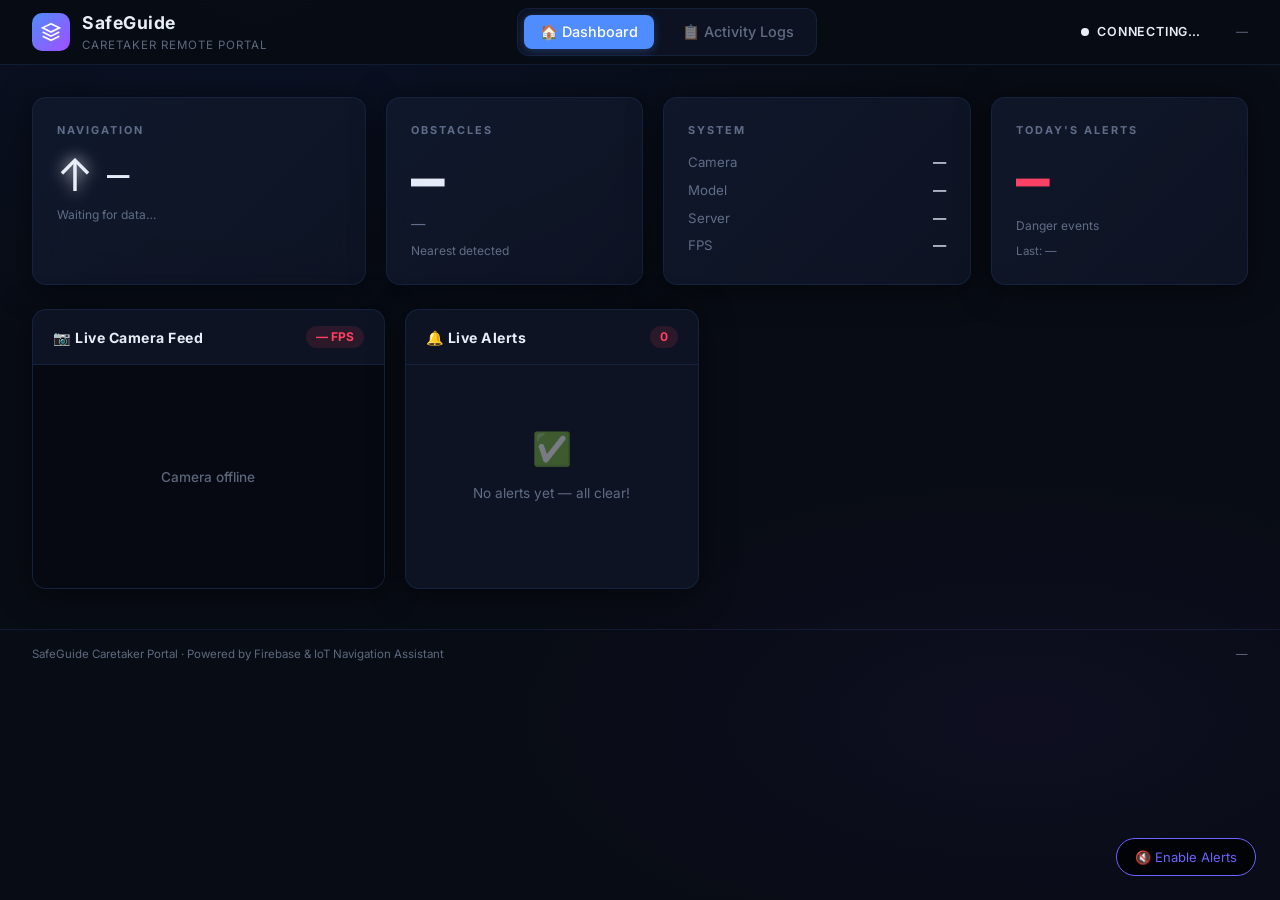
==== commit 5ed65d76: "final" ====
--- a/caretaker-portal/index.html
+++ b/caretaker-portal/index.html
@@ -192,6 +192,33 @@
     <span id="footer-clock">—</span>
   </footer>
 
+  <!-- ══════════════════ VOICE ENABLE BUTTON ══════════════════ -->
+  <button id="voice-enable-btn" onclick="enablePortalVoice()" title="Enable voice for emergency alerts only">
+    🔇 Enable Alerts
+  </button>
+  <style>
+    #voice-enable-btn {
+      position: fixed;
+      bottom: 24px;
+      right: 24px;
+      z-index: 9999;
+      padding: 10px 18px;
+      border-radius: 30px;
+      border: 1px solid #6c63ff;
+      background: rgba(0,0,0,0.75);
+      color: #6c63ff;
+      font-family: inherit;
+      font-size: 13px;
+      cursor: pointer;
+      backdrop-filter: blur(8px);
+      transition: all 0.3s ease;
+    }
+    #voice-enable-btn.active {
+      border-color: #36f797;
+      color: #36f797;
+    }
+  </style>
+
   <!-- ══════════════════ SCRIPTS ══════════════════ -->
 
   <!-- Firebase SDKs (v9 modular via CDN compat shim) -->
@@ -302,16 +329,17 @@
         const obs = Math.floor(Math.random() * 4);
         const dist = (Math.random() * 3 + 0.5).toFixed(1);
         const frameBase64 = generateDemoFrame(dir, obs, obs > 0 ? dist : null);
+        const demoFps = (Math.random() * 5 + 6).toFixed(1);
         updateTelemetry({
           direction: dir,
-          fps: (Math.random() * 5 + 6).toFixed(1),
+          fps: demoFps,
           obstacle_count: obs,
           closest_obstacle_m: obs > 0 ? dist : null,
-          camera_frame: frameBase64,
           camera_status: 'Connected',
           model_status: 'Free-space ONNX',
           server_status: 'Active',
         });
+        updateCameraFrame(frameBase64, demoFps);
       }, 2000);
 
       // Fake demo alerts
@@ -326,16 +354,14 @@
 
       setLiveBadge('connecting', 'Connecting…');
 
-      // 1. Real-time telemetry listener (document)
+      // 1. Real-time telemetry listener (direction, obstacles, status)
       const liveDocRef = fb.doc(db, 'telemetry', 'live');
       fb.onSnapshot(liveDocRef, (snap) => {
         if (snap.exists()) {
           setLiveBadge('live', 'LIVE');
           updateTelemetry(snap.data());
           const timestampStr = snap.data().last_updated || snap.data().timestamp;
-          document.getElementById('last-updated').textContent =
-            'Updated ' + timeAgo(timestampStr);
-          document.getElementById('last-updated').dataset.ts = timestampStr;
+          updateLastUpdated(timestampStr);
         } else {
           setLiveBadge('offline', 'No Data Yet');
         }
@@ -344,7 +370,22 @@
         setLiveBadge('offline', 'Connection Error');
       });
 
-      // 2. Real-time alerts listener (last 50, newest first)
+      // 2. Fast camera frame listener (separate document, ~5 FPS)
+      const frameDocRef = fb.doc(db, 'telemetry', 'camera_frame');
+      fb.onSnapshot(frameDocRef, (snap) => {
+        if (snap.exists()) {
+          const data = snap.data();
+          setLiveBadge('live', 'LIVE');
+          updateCameraFrame(data.frame, data.fps);
+          if (data.timestamp) {
+            updateLastUpdated(data.timestamp);
+          }
+        }
+      }, (err) => {
+        console.error('Frame listener error:', err);
+      });
+
+      // 3. Real-time alerts listener (last 50, newest first)
       const alertsQuery = fb.query(
         fb.collection(db, 'alerts'),
         fb.orderBy('timestamp', 'desc'),
@@ -379,7 +420,7 @@
         }
       });
 
-      // 3. Activity log listener (last 100 warn/danger entries)
+      // 4. Activity log listener (last 100 warn/danger entries)
       const logsQuery = fb.query(
         fb.collection(db, 'activity_logs'),
         fb.orderBy('timestamp', 'desc'),
@@ -402,6 +443,60 @@
       'SLIGHT LEFT': '↖', 'SLIGHT RIGHT': '↗', 'BACK': '↓'
     };
 
+    // ── Caretaker alert voice (emergency events ONLY) ─────────────────────────
+    // Navigation directions (Forward, Left, Right, etc.) are NEVER spoken here.
+    // Only danger/emergency events trigger audio.
+    let _voiceEnabled = false;
+    let _lastAlertSpoken = '';
+    const _synth = window.speechSynthesis;
+
+    window.enablePortalVoice = function() {
+      _voiceEnabled = true;
+      const btn = document.getElementById('voice-enable-btn');
+      if (btn) {
+        btn.textContent = '🔔 Alerts ON';
+        btn.classList.add('active');
+      }
+      // Unlock audio context with a near-silent utterance (browser policy)
+      const u = new SpeechSynthesisUtterance('Emergency alerts enabled');
+      u.volume = 0.1;
+      _synth.speak(u);
+    };
+
+    // Map alert_type / event keys to human-readable spoken phrases
+    const ALERT_PHRASES = {
+      'DANGER_OBSTACLE':  'Danger. User is blocked.',
+      'DANGER':           'Danger. User is blocked.',
+      'SOS':              'S O S activated. Immediate attention required.',
+      'CONNECTION_LOST':  'Connection lost.',
+      'BATTERY_LOW':      'Battery critically low.',
+      'STUCK':            'User has stopped for more than ten seconds.',
+      'EMERGENCY':        'Emergency detected.',
+    };
+
+    function speakAlert(alertType, fallbackDetail) {
+      if (!_voiceEnabled || !_synth) return;
+
+      const key = (alertType || '').toUpperCase().replace(/ /g, '_');
+      const phrase = ALERT_PHRASES[key] ||
+        (fallbackDetail ? 'Alert: ' + fallbackDetail : 'Emergency detected.');
+
+      if (phrase === _lastAlertSpoken) return; // Deduplicate same alert
+      _lastAlertSpoken = phrase;
+
+      _synth.cancel();
+      const utter = new SpeechSynthesisUtterance(phrase);
+      utter.rate   = 0.95;  // Slightly slower for clarity in emergencies
+      utter.pitch  = 1.0;
+      utter.volume = 1.0;
+      const voices = _synth.getVoices();
+      const preferred = voices.find(v =>
+        v.lang.startsWith('en') && (v.name.includes('Google') || v.name.includes('Natural') || v.localService)
+      );
+      if (preferred) utter.voice = preferred;
+      _synth.speak(utter);
+    }
+
     function updateTelemetry(data) {
       const dir = (data.navigation_status || data.direction || 'UNKNOWN').toUpperCase();
       document.getElementById('direction-text').textContent = dir;
@@ -416,8 +511,8 @@
       document.getElementById('direction-sub').textContent =
         new Date().toLocaleTimeString();
 
-      const obsCount = data.obstacle_count ?? '—';
-      document.getElementById('obstacle-count').textContent = obsCount;
+      const obsCount = data.obstacle_count ?? 0;
+      document.getElementById('obstacle-count').textContent = obsCount !== 0 ? obsCount : '—';
       const dist = data.closest_obstacle_m;
       document.getElementById('obstacle-dist').textContent =
         dist != null ? dist + ' m away' : 'Clear path';
@@ -433,21 +528,38 @@
       document.getElementById('sys-server').innerHTML  = colored(data.server_status, 'Active');
       document.getElementById('sys-fps').textContent   = data.fps ? data.fps + ' fps' : '—';
 
-      // Update camera feed
+      // NOTE: Navigation direction (Forward/Left/Right/Stop) is intentionally
+      // NOT spoken here. Caretaker portal only speaks emergency alerts.
+    }
+
+    // Fast camera frame updater with Image() preloading to prevent flicker
+    function updateCameraFrame(base64Frame, fps) {
       const camImg = document.getElementById('camera-feed');
       const camOverlay = document.getElementById('camera-overlay-text');
       const camFpsBadge = document.getElementById('camera-fps-badge');
 
-      if (data.camera_frame) {
-        camImg.src = 'data:image/jpeg;base64,' + data.camera_frame;
-        camImg.classList.remove('hidden');
-        camOverlay.classList.add('hidden');
-        camFpsBadge.textContent = (data.fps ? parseFloat(data.fps).toFixed(1) : '—') + ' FPS';
+      if (base64Frame) {
+        // Preload: decode off-screen, then swap into visible element
+        const preload = new Image();
+        preload.onload = function() {
+          camImg.src = preload.src;
+          camImg.classList.remove('hidden');
+          camOverlay.classList.add('hidden');
+        };
+        preload.src = 'data:image/jpeg;base64,' + base64Frame;
+        camFpsBadge.textContent = (fps ? parseFloat(fps).toFixed(1) : '—') + ' FPS';
       } else {
         camImg.classList.add('hidden');
         camOverlay.classList.remove('hidden');
         camFpsBadge.textContent = '— FPS';
       }
+    }
+
+    function updateLastUpdated(timestampStr) {
+      if (!timestampStr) return;
+      const el = document.getElementById('last-updated');
+      el.textContent = 'Updated ' + timeAgo(timestampStr);
+      el.dataset.ts = timestampStr;
     }
 
     function addAlert(data) {
@@ -490,6 +602,9 @@
       document.getElementById('danger-detail').textContent = data.reason || data.details || '';
       document.getElementById('danger-time').textContent  = formatTime(data.timestamp);
       setTimeout(() => banner.classList.add('hidden'), 10000);
+
+      // Speak the emergency alert (caretaker-only voice trigger)
+      speakAlert(data.alert_type || data.event, data.reason || data.details);
     }
 
     function setLiveBadge(state, text) {
